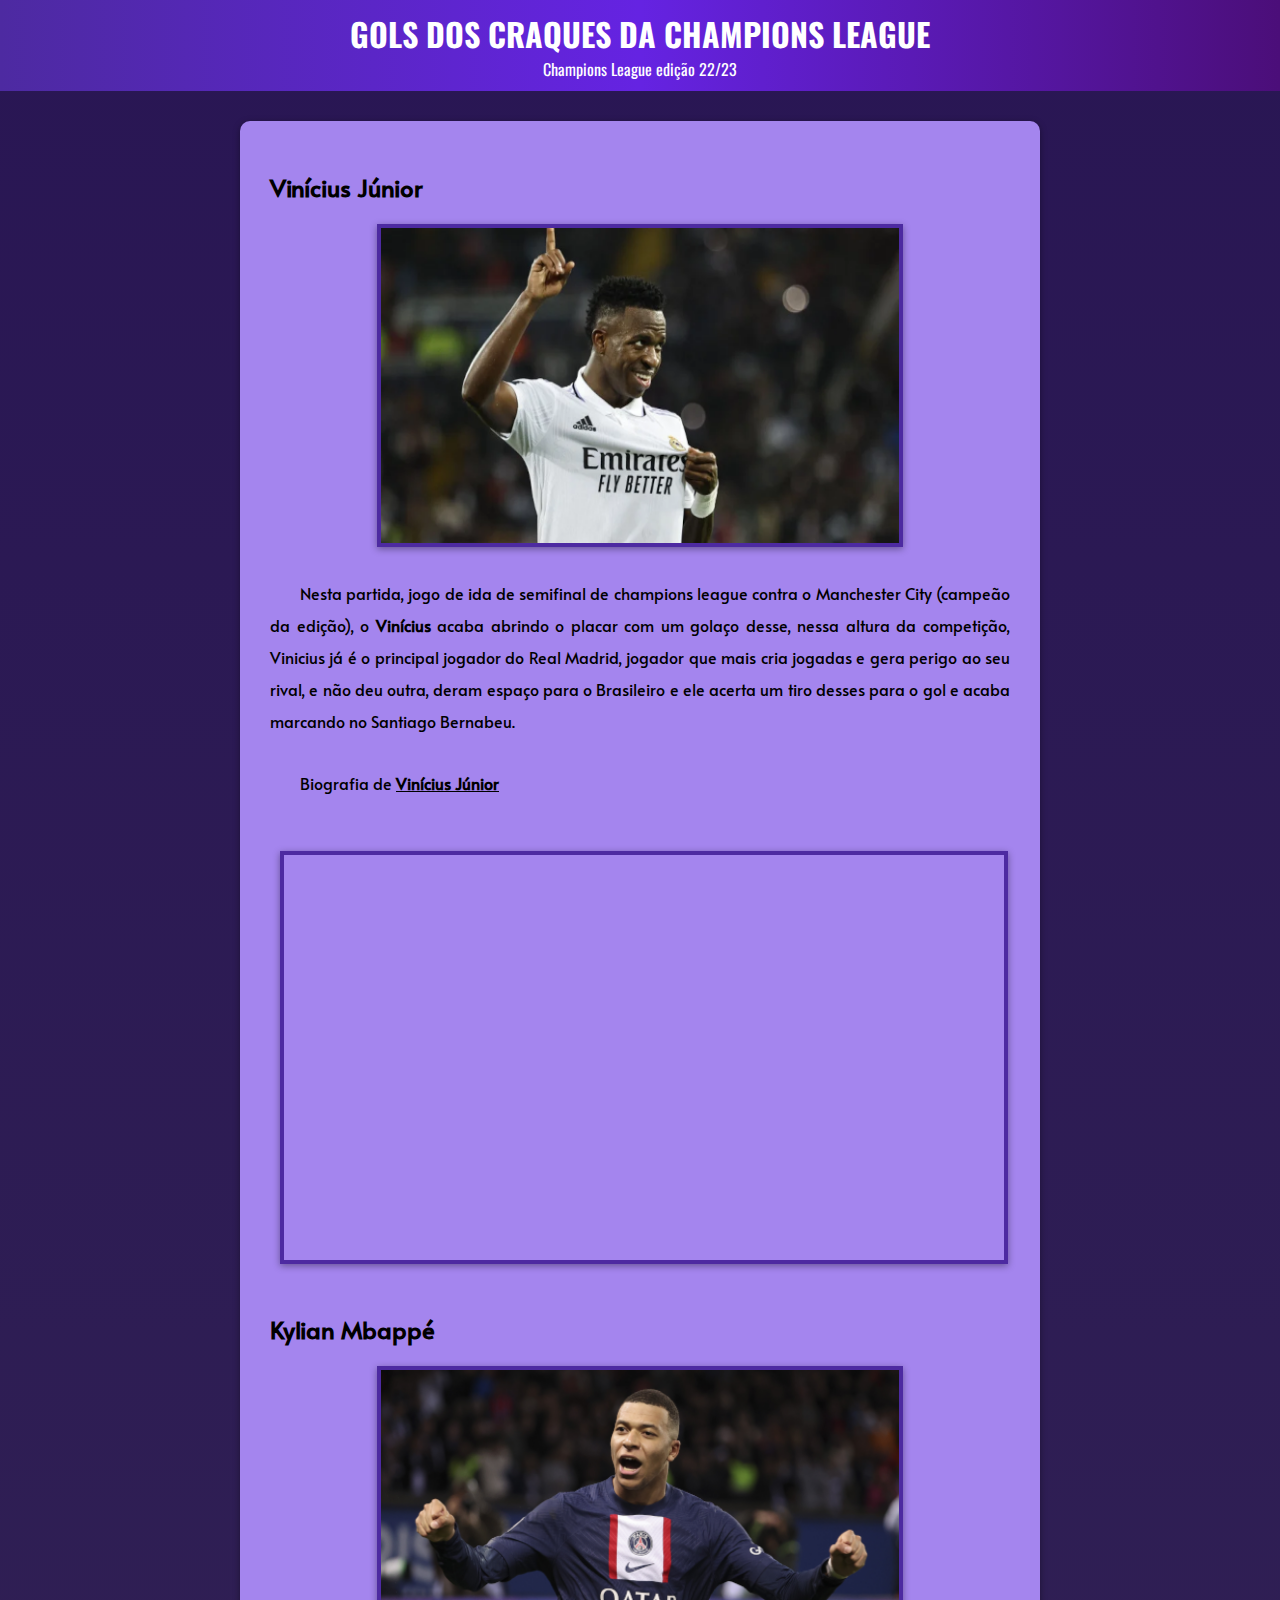
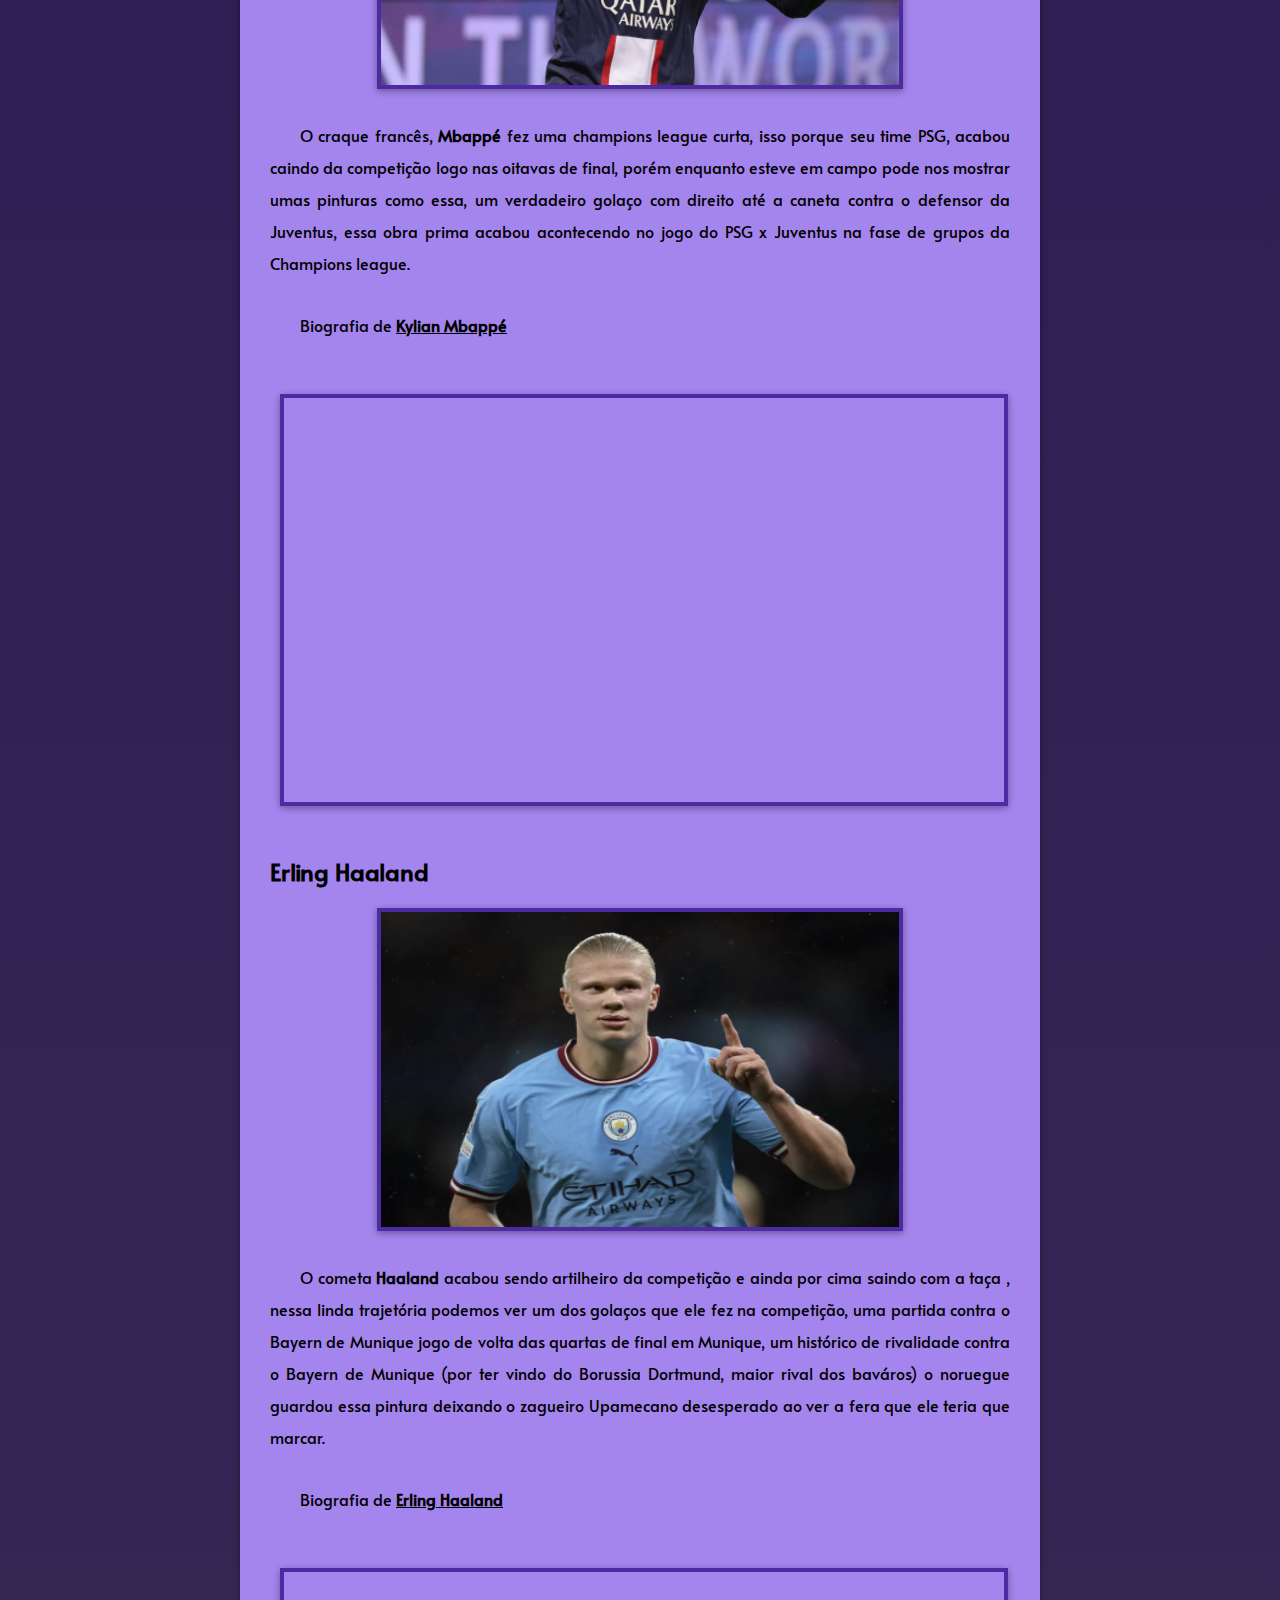
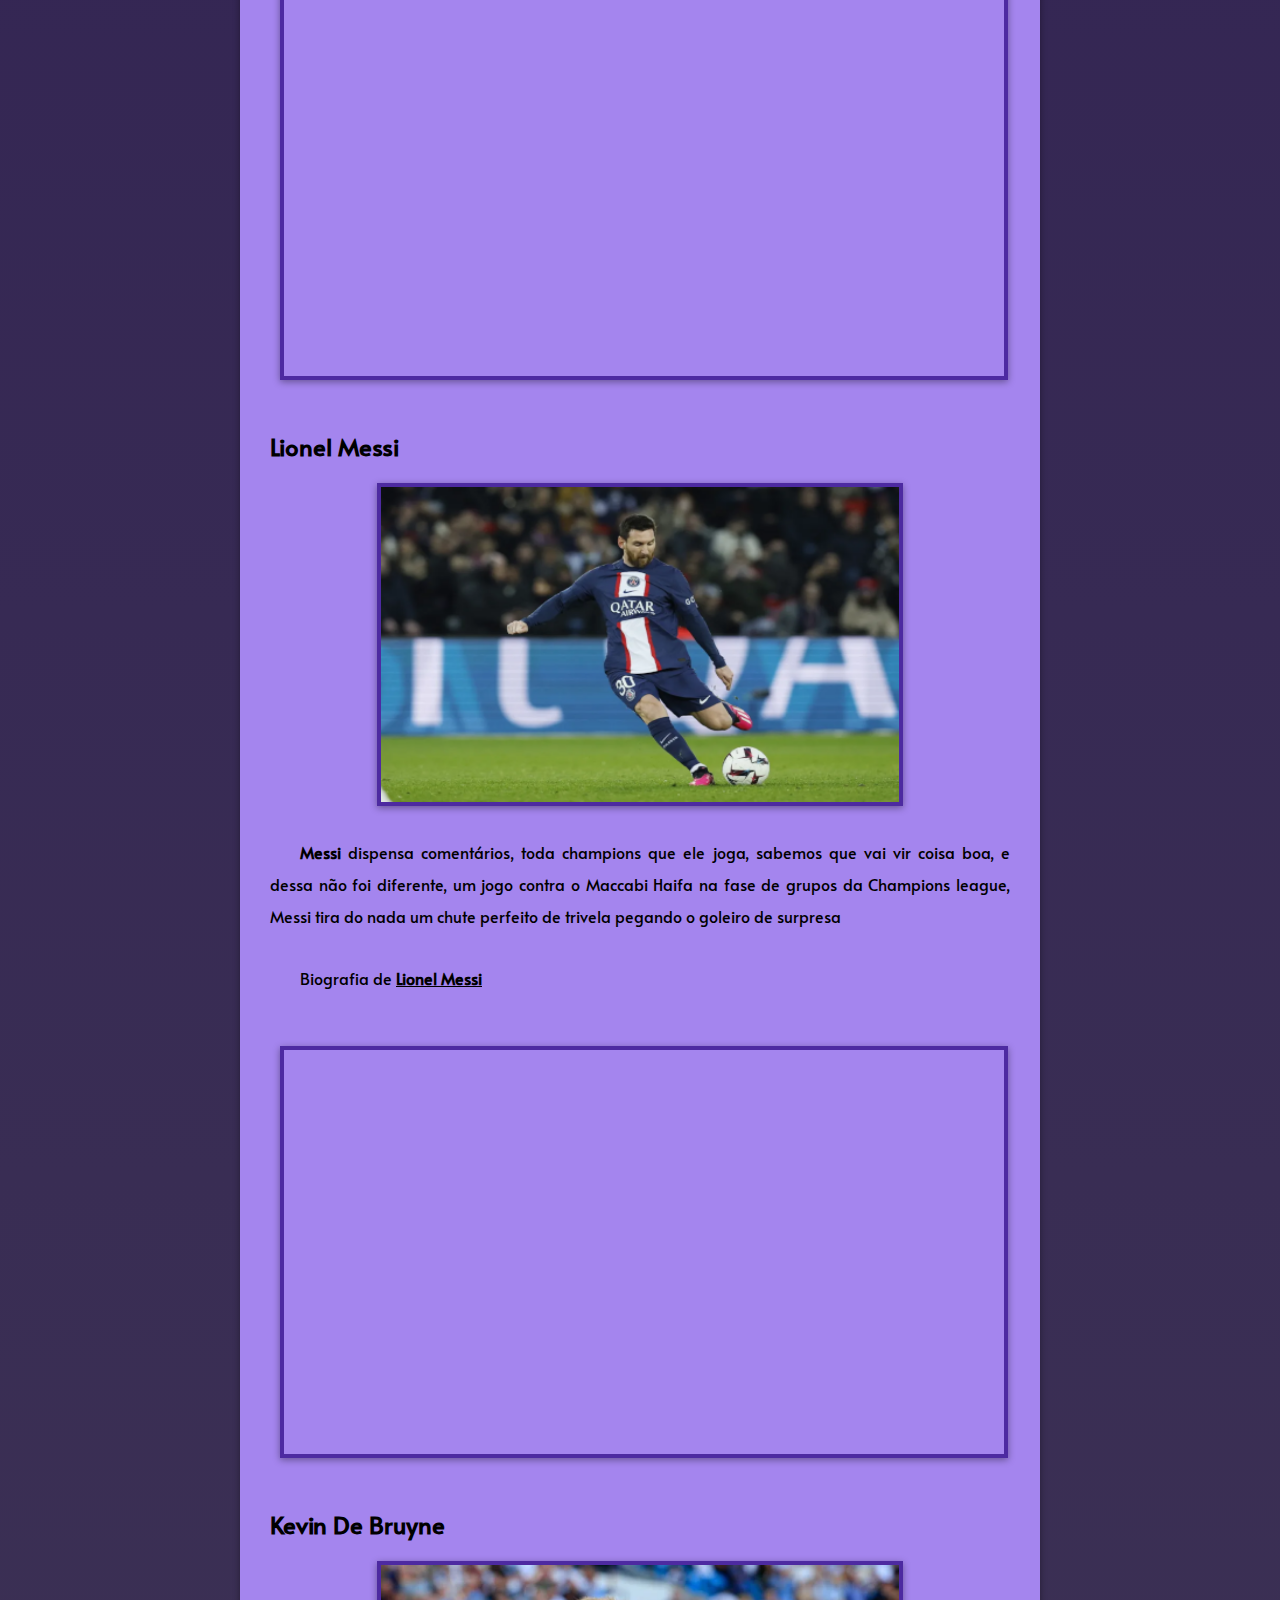
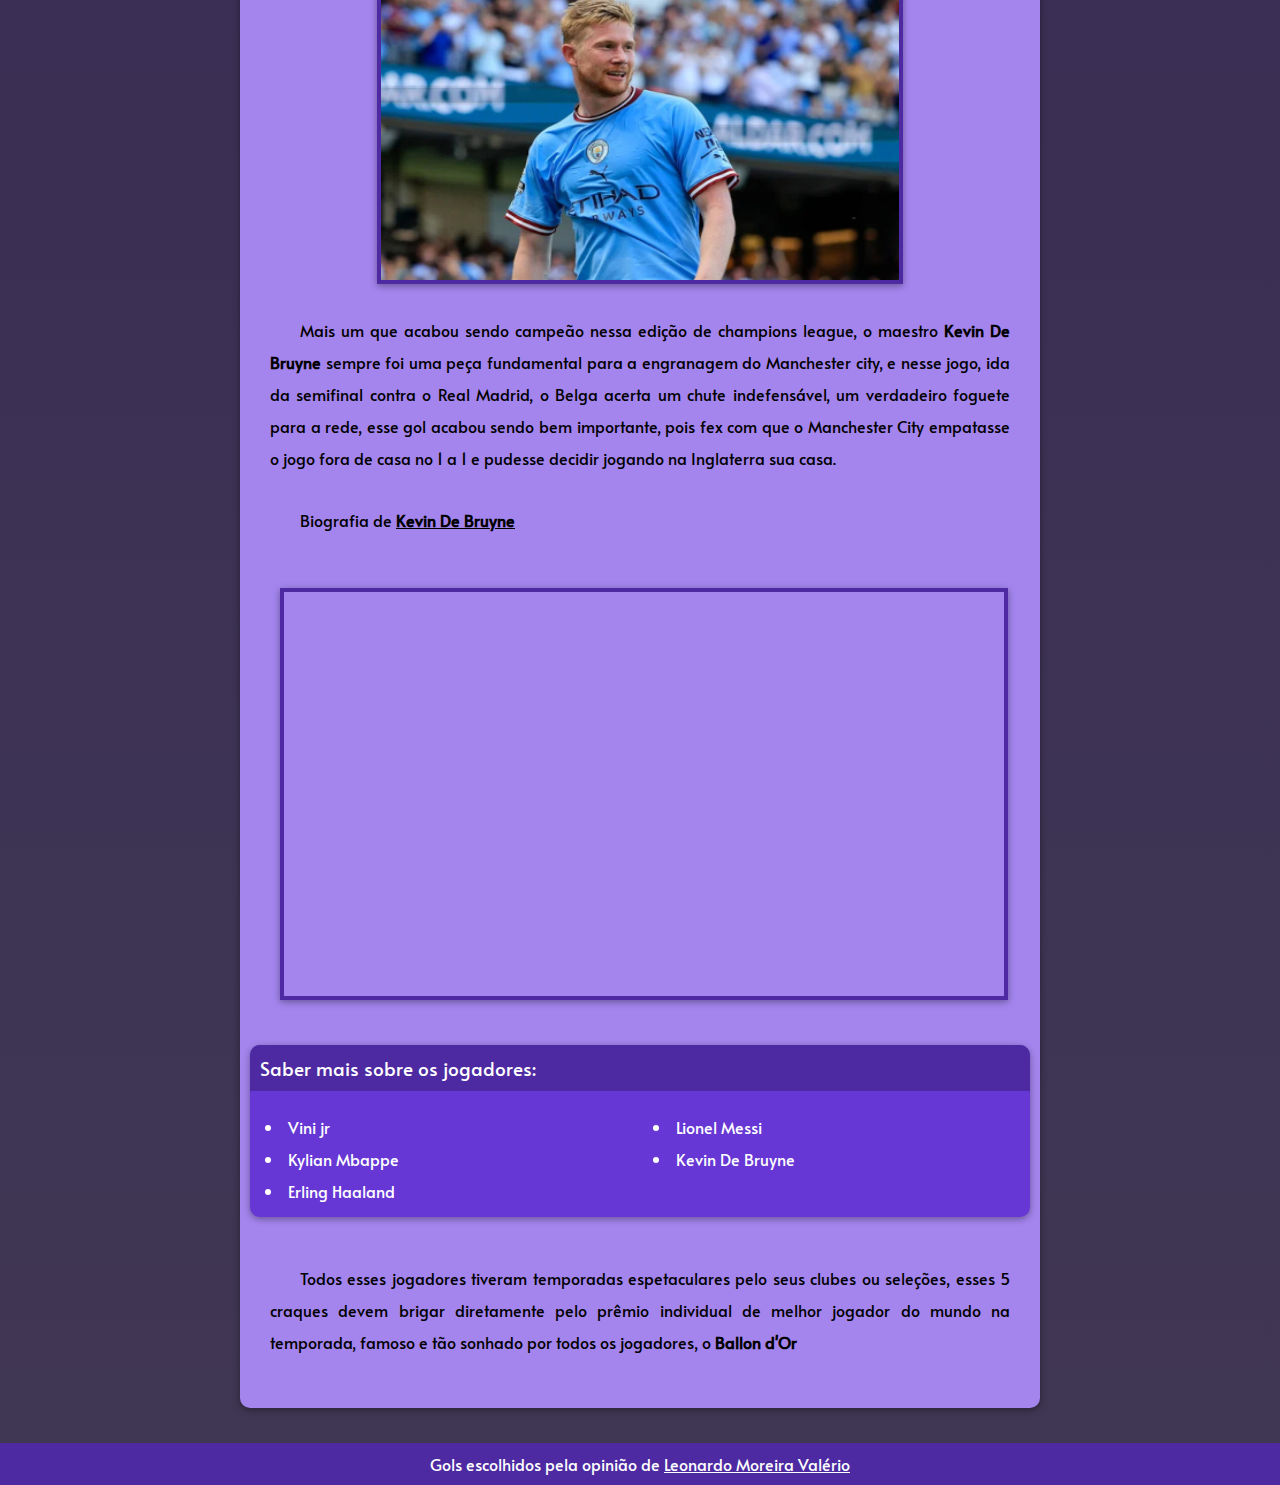
==== index.html @ 3822b51d "projeto.champions" ====
<!DOCTYPE html>
<html lang="pt-br">
<head>
    <meta charset="UTF-8">
    <meta name="viewport" content="width=device-width, initial-scale=1.0">
    <title>Craques da Champions</title>
    <link rel="stylesheet" href="style.css">
    <link rel="shortcut icon" href="imagens/favicon.ico" type="image/x-icon">
</head>
<body>
    <header>
        <h1>GOLS DOS CRAQUES DA CHAMPIONS LEAGUE</h1>
        <p>Champions League edição 22/23</p>
    </header>
    <main>
        <article>
            
            <h2>Vinícius Júnior</h2>
            <img src="imagens/imagens vini/vini-jr.png" alt="vinicius jr">
            
            <p>Nesta partida, jogo de ida de semifinal de champions league contra o Manchester City (campeão da edição), o <a href="paginas/pgvini.html">Vinícius</a> acaba abrindo o placar com um golaço desse, nessa altura da competição, Vinicius já é o principal jogador do Real Madrid, jogador que mais cria jogadas e gera perigo ao seu rival, e não deu outra, deram espaço para o Brasileiro e ele acerta um tiro desses para o gol e acaba marcando no Santiago Bernabeu. </p>
            <p>Biografia de <a class="bio" href ="paginas/pgvini.html">Vinícius Júnior</a></p>
            <div class="video">
                <iframe width="560" height="315" src="https://www.youtube.com/embed/9x2gHFWehY4" title="YouTube video player" frameborder="0" allow="accelerometer; autoplay; clipboard-write; encrypted-media; gyroscope; picture-in-picture; web-share" allowfullscreen></iframe>
            </div>

            <h2> Kylian Mbappé</h2>
            <img src="imagens/imagens mbappe/mbappe.png" alt="">
            <p>O craque francês, <a href="paginas/pgmbappe.html">Mbappé</a> fez uma champions league curta, isso porque seu time PSG, acabou caindo da competição logo nas oitavas de final, porém enquanto esteve em campo pode nos mostrar umas pinturas como essa, um verdadeiro golaço com direito até a caneta contra o defensor da Juventus, essa obra prima acabou acontecendo no jogo do PSG x Juventus na fase de grupos da Champions league. </p>   

            <p>Biografia  de <a class="bio" href ="paginas/pgmbappe.html">Kylian Mbappé</a></p>
            <div class="video">
                <iframe width="560" height="315" src="https://www.youtube.com/embed/BvsCMnSM-hw?start=49" title="YouTube video player" frameborder="0" allow="accelerometer; autoplay; clipboard-write; encrypted-media; gyroscope; picture-in-picture; web-share" allowfullscreen></iframe>
            </div>
        
            <h2> Erling Haaland</h2>
            <img src="imagens/imagens haaland/haaland.png" alt="">
            <p>O cometa <a href="paginas/pghalaand.html">Haaland</a> acabou sendo artilheiro da competição e ainda por cima saindo com a taça , nessa linda trajetória podemos ver um dos golaços que ele fez na competição, uma partida contra o Bayern de Munique jogo de volta das quartas de final em Munique, um histórico de rivalidade contra o Bayern de Munique (por ter vindo do Borussia Dortmund, maior rival dos baváros) o noruegue guardou essa pintura deixando o zagueiro Upamecano desesperado ao ver a fera que ele teria que marcar.</p>
            <p>Biografia  de <a class="bio" href ="paginas/pghalaand.html">Erling Haaland</a></p>
            <div class="video">
                <iframe width="560" height="315" src="https://www.youtube.com/embed/gJXbf7KMIpI?start=49" title="YouTube video player" frameborder="0" allow="accelerometer; autoplay; clipboard-write; encrypted-media; gyroscope; picture-in-picture; web-share" allowfullscreen></iframe>
            </div>
            <h2> Lionel Messi</h2>
            <img src="imagens/imagens messi/messi.png" alt="">
            <p><a href="paginas/pgmessi.html">Messi</a> dispensa comentários, toda champions que ele joga, sabemos que vai vir coisa boa, e dessa não foi diferente, um jogo contra o Maccabi Haifa na fase de grupos da Champions league, Messi tira do nada um chute perfeito de trivela pegando o goleiro de surpresa</p>
            <p>Biografia  de <a class="bio" href ="paginas/pgmessi.html">Lionel Messi</a></p>
            <div class="video">
                <iframe width="560" height="315" src="https://www.youtube.com/embed/AkbD2KWE2Vs" title="YouTube video player" frameborder="0"
                allow="accelerometer; autoplay; clipboard-write; encrypted-media; gyroscope; picture-in-picture; web-share" allowfullscreen></iframe>
                
            </div>
            <h2>Kevin De Bruyne</h2>
            <img src="imagens/imagens debruyne/debruyne.png" alt="">
            <p>Mais um que acabou sendo campeão nessa edição de champions league, o maestro <a href="paginas/debruyne.html">Kevin De Bruyne</a> sempre foi uma peça fundamental para a engranagem do Manchester city, e nesse jogo, ida da semifinal contra o Real Madrid, o Belga acerta um chute indefensável, um verdadeiro foguete para a rede, esse gol acabou sendo bem importante, pois fex com que o Manchester City empatasse o jogo fora de casa no 1 a 1 e pudesse decidir jogando na Inglaterra sua casa. </p>
            <p>Biografia  de <a class="bio" href ="paginas/debruyne.html">Kevin De Bruyne</a></p>
            <div class="video">
                <iframe width="560" height="315" src="https://www.youtube.com/embed/UdfB5vzB_t0?start=49" title="YouTube video player" frameborder="0" allow="accelerometer; autoplay; clipboard-write; encrypted-media; gyroscope; picture-in-picture; web-share" allowfullscreen></iframe>
            </div>
        </article>
        <aside>
            <h3>Saber mais sobre os jogadores: </h3>
            <ul>
                <a href="paginas/pgvini.html" rel="next">
                    <li>Vini jr</li>
                </a>
                <a href="paginas/pgmbappe.html">
                    <li>Kylian Mbappe</li>
                </a>
                <a href="paginas/pghalaand.html" rel="next"> 
                    <li>Erling Haaland</li>
                </a>
                <a href="paginas/pgmessi.html">
                    <li>Lionel Messi</li>
                </a>
                <a href="paginas/debruyne.html">
                    <li>Kevin De Bruyne</li>
                </a>
            </ul>
        </aside>
        <article>    
            <p class="text">Todos esses jogadores tiveram temporadas espetaculares pelo seus clubes ou seleções, esses 5 craques devem brigar diretamente pelo prêmio individual de melhor jogador do mundo na temporada, famoso e tão sonhado por todos os jogadores, o <a href="https://pt.wikipedia.org/wiki/Ballon_d%27Or" target="_blank">Ballon d'Or</a></p>
        </article>
    </main>
    <footer>
        <p>Gols escolhidos pela opinião de <a target="_blank" href="https://github.com/Leonardo-Valerio">Leonardo Moreira Valério</a></p>
    </footer>
</body>
</html>
---- style.css ----
@import url('https://fonts.googleapis.com/css2?family=Alata&display=swap');
@import url('https://fonts.googleapis.com/css2?family=Alfa+Slab+One&display=swap');
@import url('https://fonts.googleapis.com/css2?family=Comfortaa:wght@300;400;500;600;700&display=swap');
@import url('https://fonts.googleapis.com/css2?family=Oswald:wght@200;300;400;500;600;700&display=swap');
:root{
    --cor0:#A485EE;
    --cor1: #6637D4;
    --cor2: #4D2AA1;
    --cor3: #403754;
    --cor4: #291654;

    --fonte-principal: 'Comfortaa', 'cursive';
    --fonte-destque: 'Oswald', sans-serif;
    --fonte-nome: 'Alata', sans-serif;

}
*{
    margin: 0px;
    padding: 0px;
}
body{
    background-image:linear-gradient(to bottom, var(--cor4), var(--cor3));
}
header{
    background-image:linear-gradient(to right, var(--cor2), rgb(101, 35, 226), rgb(75, 14, 121));
    font-family: var(--fonte-destque);
    text-align: center;
    color: white;
    padding: 10px;
}

main{
    background-color: var(--cor0);
    color: black;
    font-family: var(--fonte-nome);
    max-width: 800px;
    min-width: 300px;
    margin: auto;
    border-radius: 10px;
    margin-bottom: 35px;
    padding-bottom: 20px;
    box-shadow: 0px 2px 7px rgba(0, 0, 0, 0.375);
}
article{
    margin: 30px;
    padding-top: 15px;
    
}
article h2{
    padding-top: 35px;
    margin-bottom: 20px;
    
}
article p{
    margin-top: 30px;
    margin-bottom: 30px;
    text-align: justify;
    text-indent: 30px;
    line-height: 2em;
}


img{
    width: 70%;
    height: 315px;
    display: block;
    margin: auto;
    border: 4px solid var(--cor2);
    box-shadow: 0px 2px 7px rgba(0, 0, 0, 0.375);
}
div{
    
    margin: 0px -30px;
    padding: 20px;
    padding-bottom: 58%;
    position: relative;
    
}

div.video > iframe{
    position: absolute;
    top: 5%;
    left: 5%;
    width: 90%;
    height: 90%;
    border: 4px solid var(--cor2);
    box-shadow: 0px 2px 7px rgba(0, 0, 0, 0.375);
}
aside{
    background-color: var(--cor1);
    padding: 10px;
    margin: 10px;
    border-radius: 10px;
    box-shadow: 0px 2px 7px rgba(0, 0, 0, 0.375);
}
aside> h3{
    background-color: var(--cor2);
    margin: -10px -10px 20px -10px;
    padding: 10px;
    color: white;
    font-weight: normal;
    border-radius: 10px 10px 0px 0px;
    
}
aside > ul{
    
    list-style-position: inside;
    columns: 2;
    color: white;
    
}

aside > ul > a{
    color: white;
    text-decoration: none;
    padding-bottom: 5px;
    
}
aside > ul > a:hover{
    text-decoration: underline;
    color: var(--cor4);
}

aside > ul > a > li{
    padding: 5px;
}

article > p > a{
    text-decoration: none;
    color: black;
    font-weight: bold;
}
.bio{
    text-decoration: underline;
}
article > p > a:hover{
    text-decoration: underline;
    color: var(--cor2);
}
.text{
    margin-top: 0px;
}
footer{
    text-align: center;
    background-color: var(--cor2);
    color: white;
    font-family: var(--fonte-nome);
    padding: 10px;
}
footer a{
    color: white;
}
footer a:hover{
    color: #291654;
}
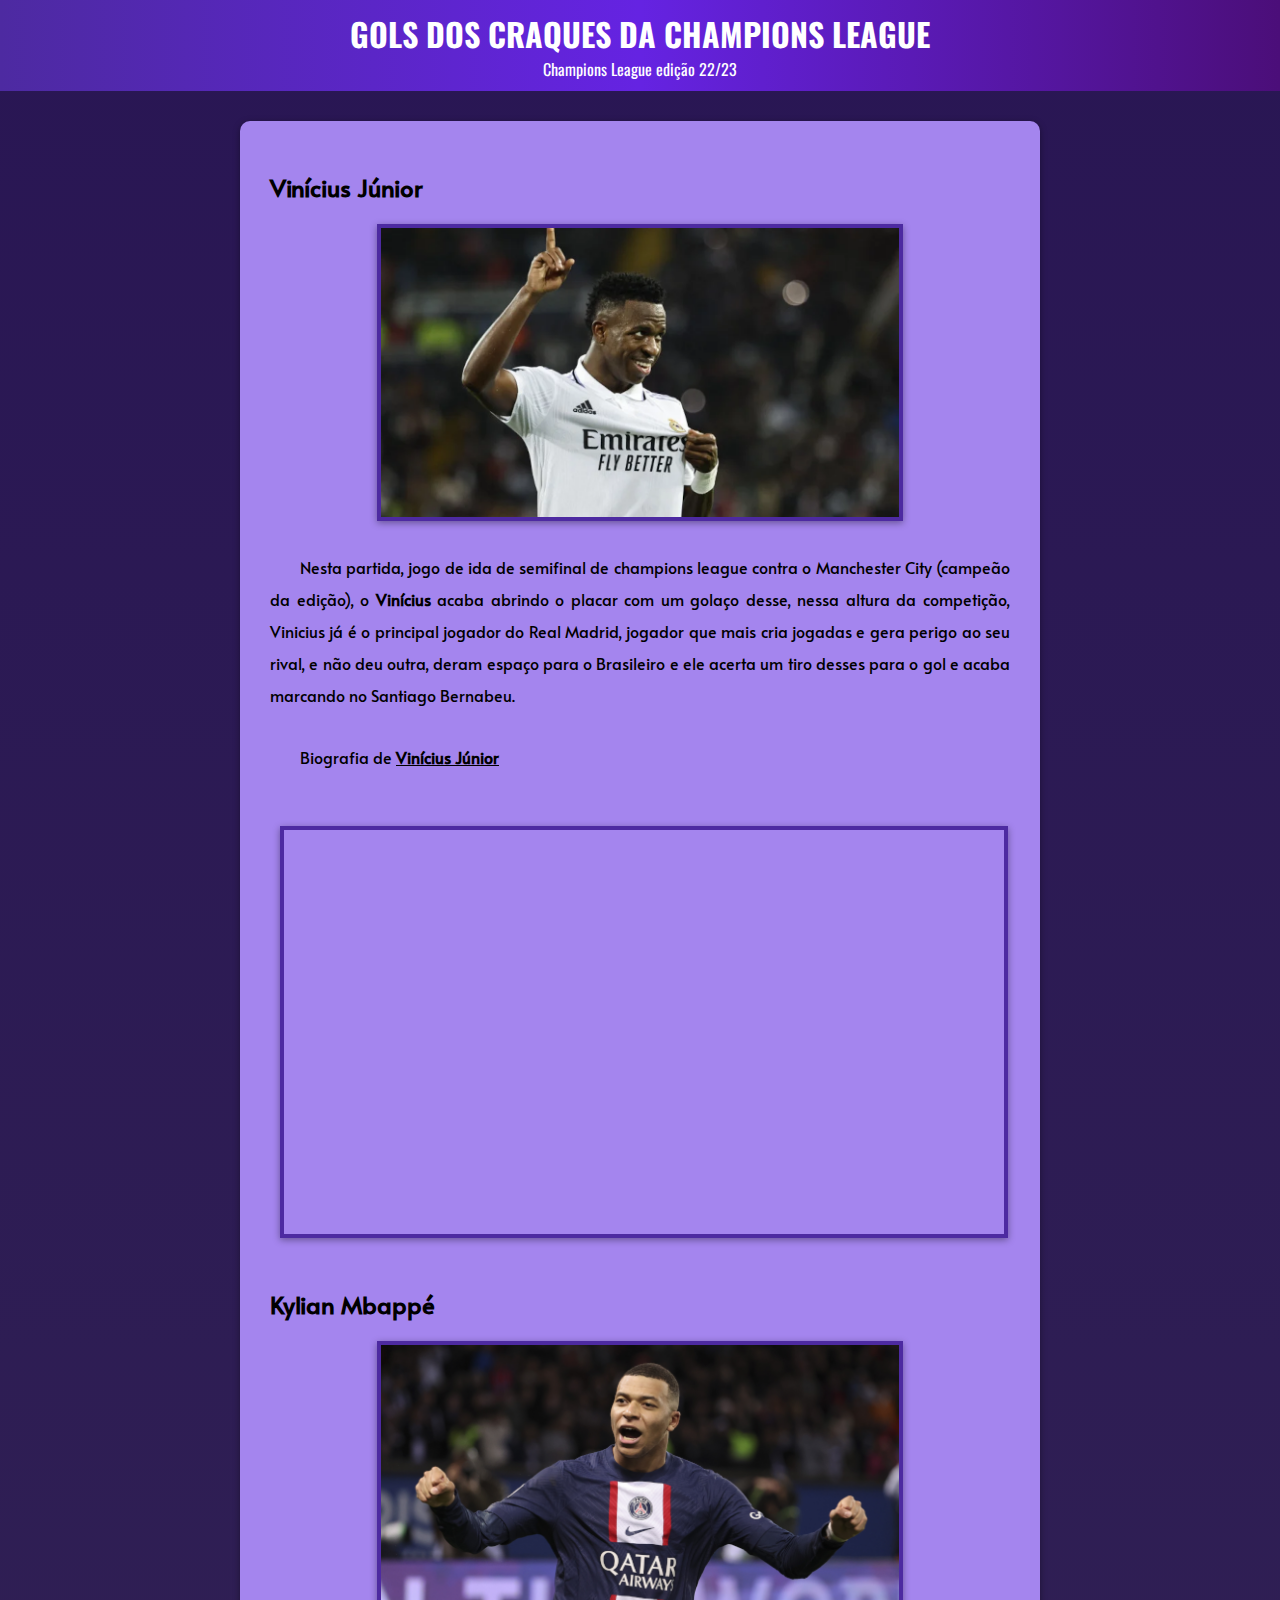
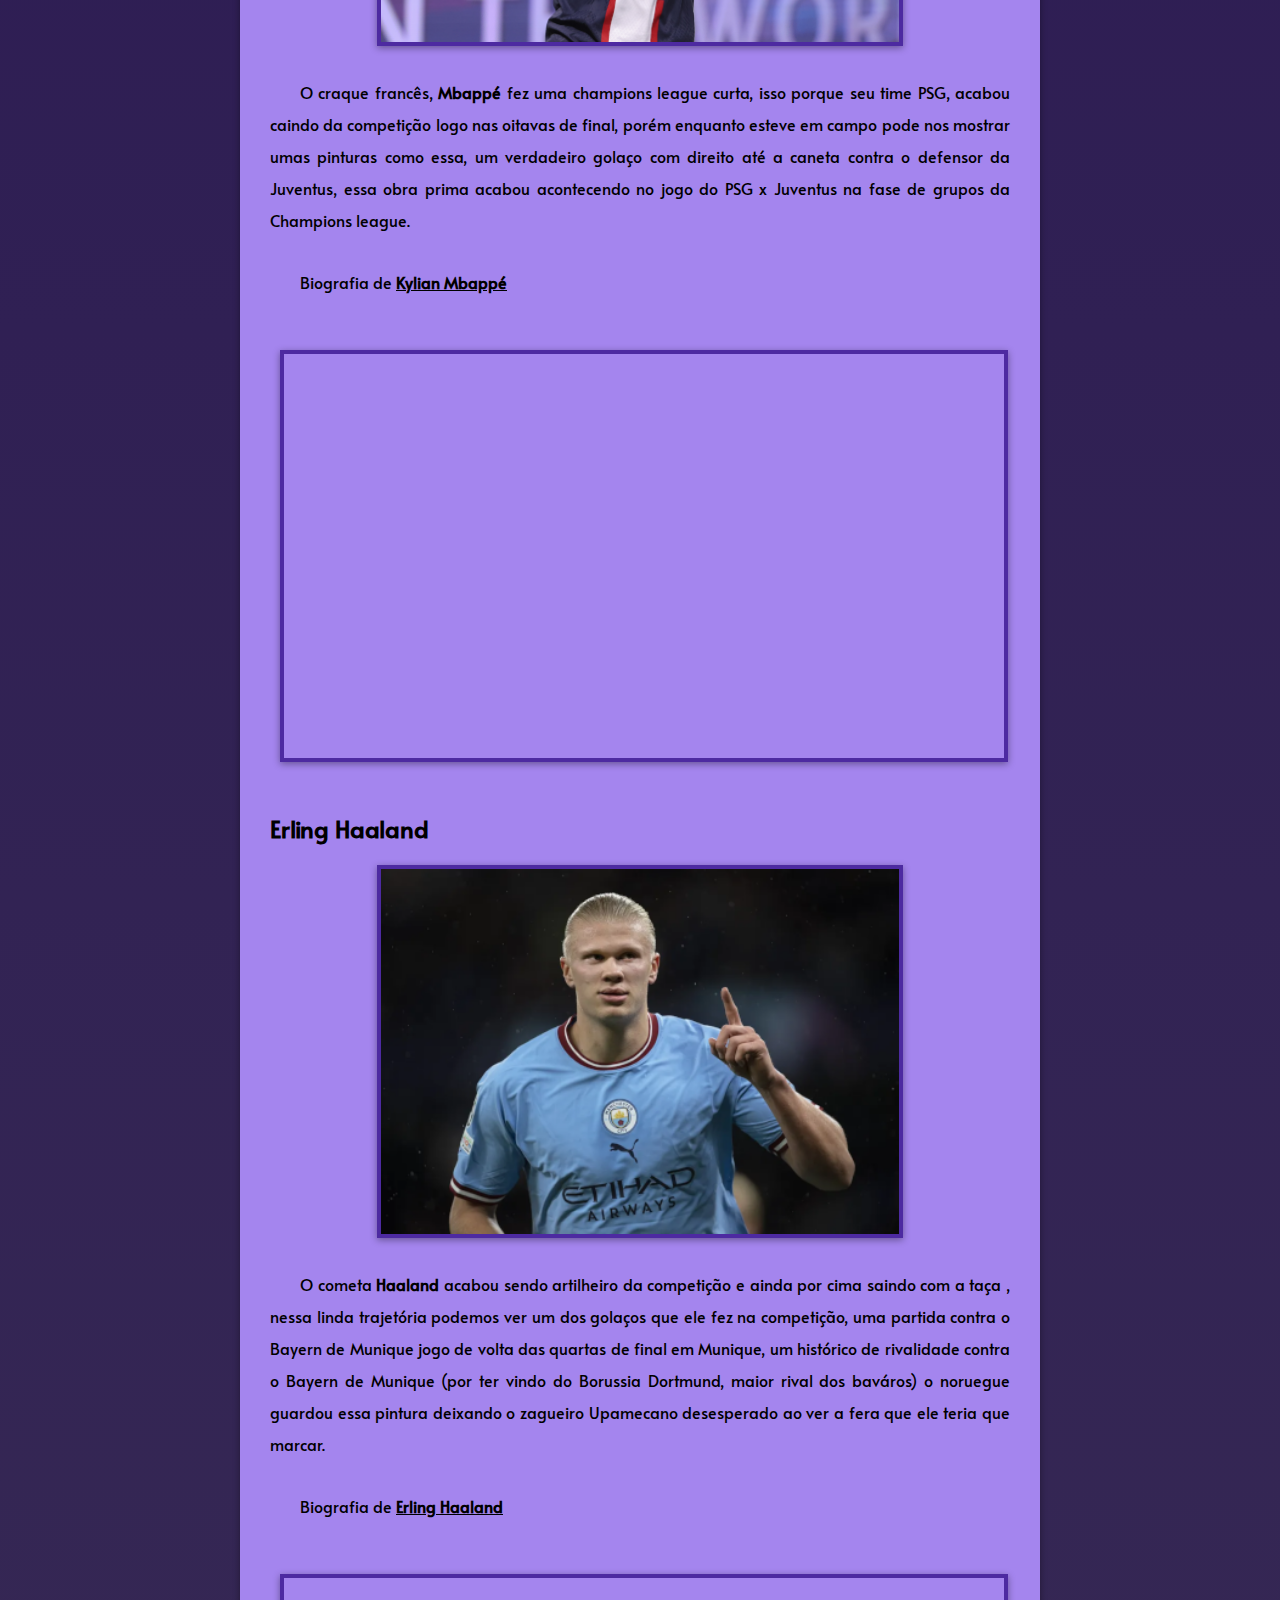
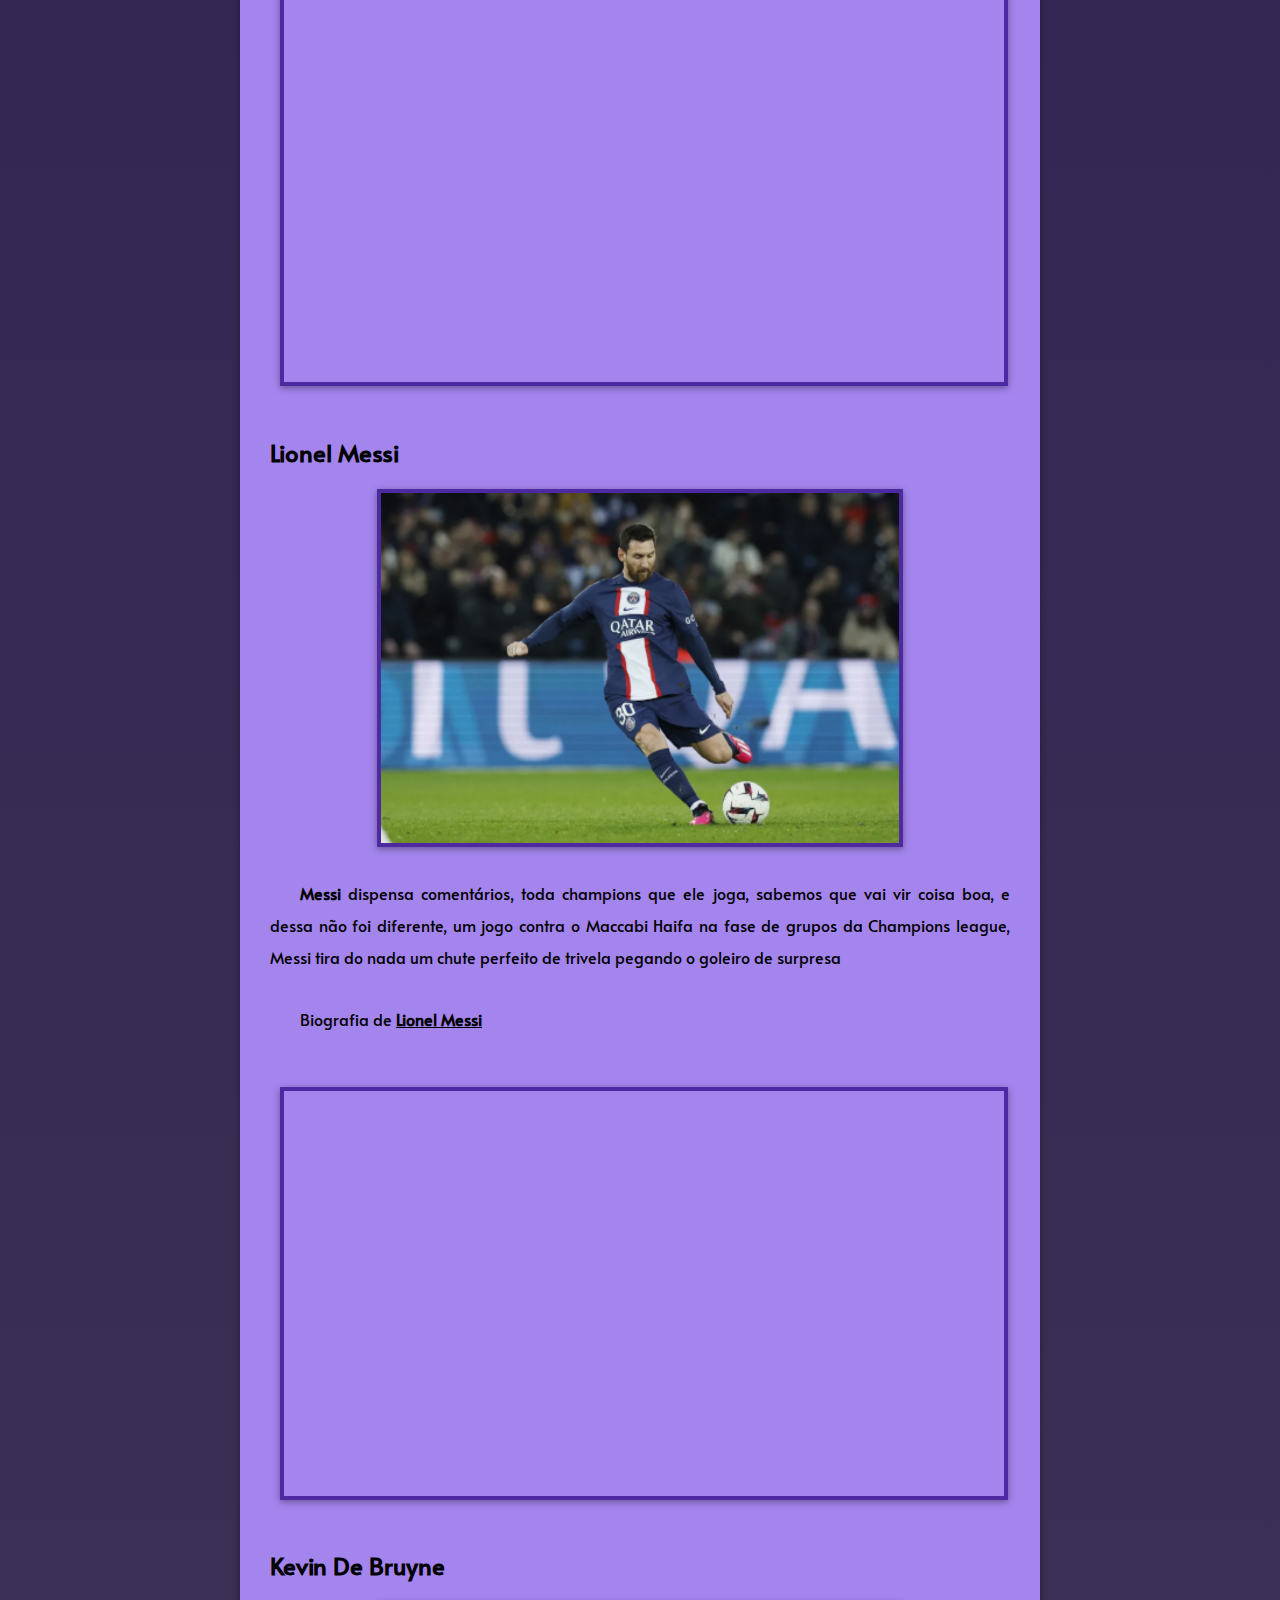
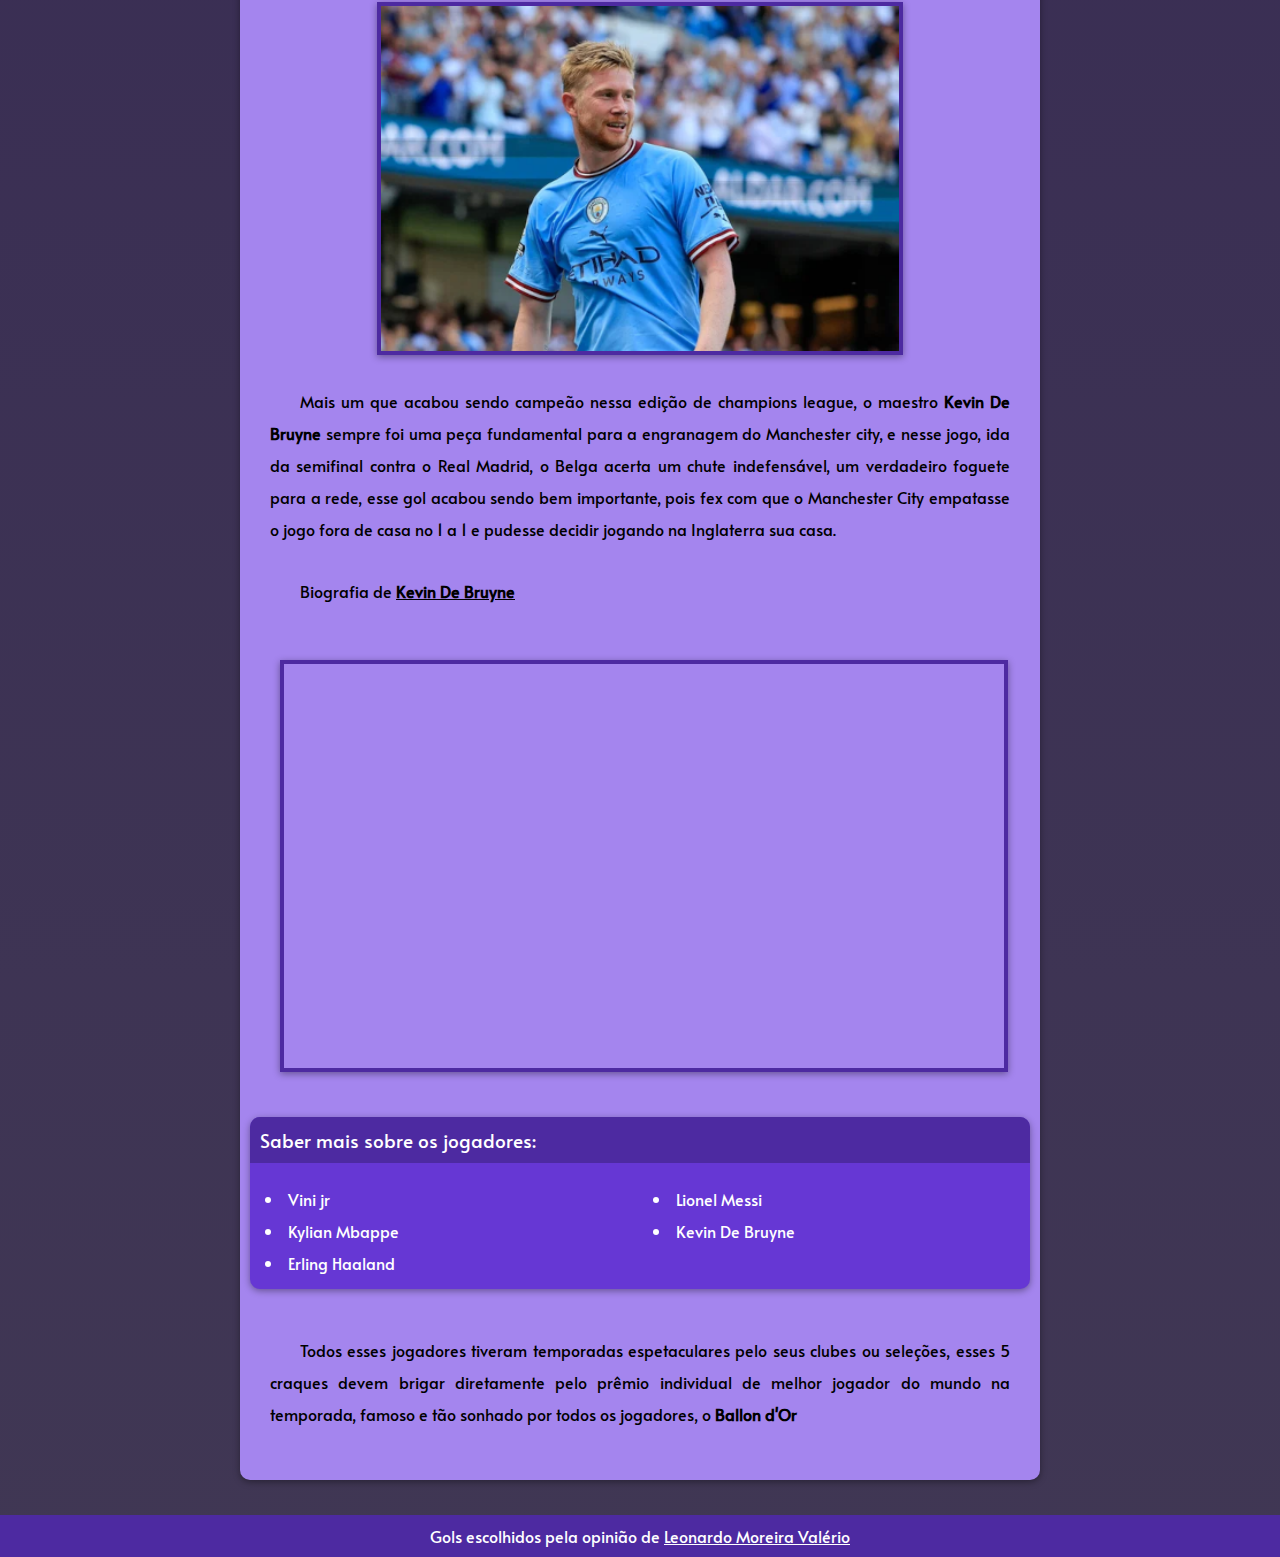
==== commit 6719b1ad: "atualizei site" ====
--- a/index.html
+++ b/index.html
@@ -16,6 +16,7 @@
         <article>
             
             <h2>Vinícius Júnior</h2>
+            
             <img src="imagens/imagens vini/vini-jr.png" alt="vinicius jr">
             
             <p>Nesta partida, jogo de ida de semifinal de champions league contra o Manchester City (campeão da edição), o <a href="paginas/pgvini.html">Vinícius</a> acaba abrindo o placar com um golaço desse, nessa altura da competição, Vinicius já é o principal jogador do Real Madrid, jogador que mais cria jogadas e gera perigo ao seu rival, e não deu outra, deram espaço para o Brasileiro e ele acerta um tiro desses para o gol e acaba marcando no Santiago Bernabeu. </p>
--- a/style.css
+++ b/style.css
@@ -62,7 +62,7 @@
 
 img{
     width: 70%;
-    height: 315px;
+    height: 30%;
     display: block;
     margin: auto;
     border: 4px solid var(--cor2);
